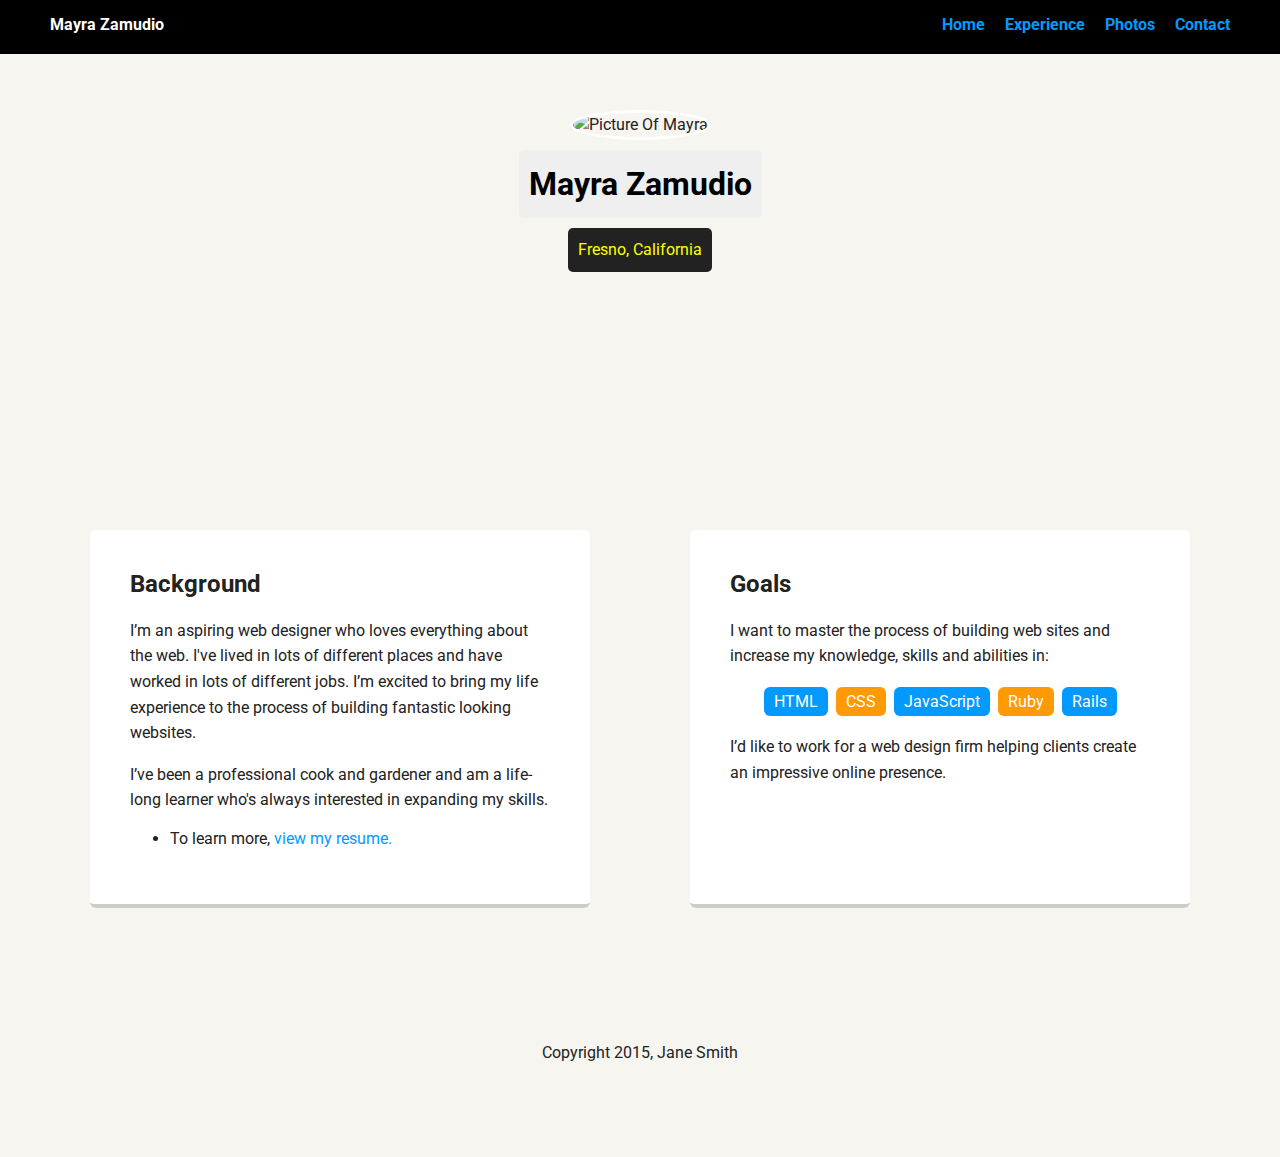
==== index.html @ 18f6efcb "Inital commit" ====
<!doctype html>
<html lang="en">
<head>
  <meta charset="utf-8">
  <title>Mayra Zamudio's Profile</title>
  <meta name="viewport" content="width=device-width, initial-scale=1.0">
  <link rel="stylesheet" href="styles.css">
  <link href="https://fonts.googleapis.com/css?family=Muli%7CRoboto:400,300,500,700,900" rel="stylesheet"></head>
  <body>

    <div class="main-nav">
        <ul class="nav">
          <li class="name">Mayra Zamudio</li>
          <li><a href="#">Home</a></li>
          <li><a href="resume.html" target="_blank">Experience</a></li>
          <li><a href="#">Photos</a></li>
          <li><a href="#">Contact</a></li>
        </ul>
    </div>

    <header>
      <img src="http://scontent-sea1-1.cdninstagram.com/t51.2885-15/s480x480/e35/17438819_1229777093805897_2363593040691462144_n.jpg?ig_cache_key=MTQ4MDk2MDQyNjUwOTQ3Njc0MA%3D%3D.2" alt="Picture Of Mayra" class="profile-image">
      <h1 class="tag name">Mayra Zamudio</h1>
      <p class="tag location">Fresno, California</p>
    </header>

    <main class="flex">
      <div class="card">
        <h2>Background</h2>
        <p>I’m an aspiring web designer who loves everything about the web. I've lived in lots of different places and have worked in lots of different jobs. I’m excited to bring my life experience to the process of building fantastic looking websites.</p>
        <p>I’ve been a professional cook and gardener and am a life-long learner who's always interested in expanding my skills.</p>
        <ul>
          <li>To learn more, <a href="resume.html" target="_blank">view my resume.</a></li>
        </ul>
      </div> 

      <div class="card">
        <h2>Goals</h2>
        <p>I want to master the process of building web sites and increase my knowledge, skills and abilities in:</p>
        <ul class="skills">
          <li>HTML</li>
          <li>CSS</li>
          <li>JavaScript</li>
          <li>Ruby</li>
          <li>Rails</li>
        </ul>
        <p>I’d like to work for a web design firm helping clients create an impressive online presence.</p>
      </div> 

    </main>
    <footer>
      <ul>
        <li><a href="#" class="social twitter">Twitter</a></li>
        <li><a href="https://www.linkedin.com/feed/" target='_blank' class="social linkedin">LinkedIn</a></li>
        <li><a href="#" class="social github">Github</a></li>
      </ul>
      <p class="copyright">Copyright 2015, Jane Smith</p>
    </footer>
  </body>
  </html>
---- styles.css ----
/* Global Layout Set-up */
* { 
    box-sizing: border-box;
  }
    
  body {
    margin: 0;
    padding: 0;
    text-align: center;
    font-family: 'Roboto', sans-serif;
    color: #222;
    background: #f7f5f0;
  }
  /* Link Styles */
  
  a {
    text-decoration: none;
    color: #0499ff;
  }
  a:hover {
    color: #6633ff;
  }
  
  /* Section Styles */
  
  .main-nav {
    width: 100%;
    background: black;
    min-height: 30px;
    padding: 10px;
    position: fixed;
    text-align: center;
  }
  .nav {
    display: flex;
    justify-content: space-around;
    font-weight: 700;
    list-style-type: none;
    margin: 0 auto;
    padding: 0;
  }
  .nav .name {
    display: none;
  }
  .nav li {
    padding: 5px 10px 10px 10px;
  }
  .nav a {
    transition: all .5s;
  }
  .nav a:hover {
    color: white
  }
  
  header {
    text-align: center;
    background: url('http://downtownfresno.org/wp-content/uploads/city_fresno-large1.jpg') no-repeat top center ;    
    background-size: cover;
    overflow: hidden;
    padding-top: 60px;
  }
  header {
    line-height: 1.5;
  }
  header .profile-image {
    margin-top: 50px;
    width: 150px;
    height: 150px;
    border-radius: 50%;
    border: 3px solid white;
    transition: all .5s;
  }
  header .profile-image:hover {
    transform: scale(2.4) rotate(10deg);
  }
  .tag {
    background-color: #efefef;
    color: black;
    padding: 10px;
    border-radius: 5px;
    display: table;
    margin: 10px auto;
  } 
  .location {
    background-color: #222;
    color: yellow;
  }
  .card {
    margin: 30px;
    padding: 20px 40px 40px;
    max-width: 500px;
    text-align: left;
    background: #fff;
    border-bottom: 4px solid #ccc;
    border-radius: 6px;
  }
  .card:hover {
    border-color: #ff99ff;
  }
  
  ul.skills {
    padding: 0;
    text-align: center;
  }
  
  .skills li {
    border-radius: 6px;
    display: inline-block;
    background: #ff9904;
    color: white;
    padding: 5px 10px;
    margin: 2px;
  }
  
  .skills li:nth-child(odd) {
    background: #0399ff;
  }
  
  footer {
    width: 100%;
    min-height: 30px;
    padding: 20px 0 40px 20px;
  }
  
  footer .copyright {
    top: -8px;
    margin-right: 20px;
    font-size: .75em;
  }
  
  footer ul {
    list-style-type: none;
    margin: 0;
    padding: 0;
  }
  
  footer ul li {
    display: inline-block;
  }
  
  a.social {
    display: inline-block;
    text-indent: -9999px;
    margin-left: 5px;
    width: 30px;
    height: 30px;
    background-size: 30px 30px;
    opacity: .5;
    transition: all .25s;
  }
  a.twitter {
    background-image: url(images/twitter.svg);
  }
  a.linkedin {
    background-image: url(images/linkedin.svg);
  }
  a.github {
    background-image: url(images/github.svg);
  }
  a.social:hover {
    opacity: 1;
  }
  .clearfix {
    clear: both;
  }
  
  /* Styles for larger screens */
  @media screen and (min-width: 720px) {
    
    .flex {
        display: flex;
        max-width: 1200px;
        justify-content: space-around;
        margin: 0 auto;
    }
  
    header {
      min-height: 450px;
    }
  
    .nav {
      max-width: 1200px;
    }
  
    .nav .name {
      display: block;
      margin-right: auto;
      color: white;
    }
  
    main {
      padding-top: 50px;
    }
  
    main p {
      line-height: 1.6em;
    }
  
    footer {
      font-size: 1.3em;
      max-width: 1200px;
      margin: 40px auto;
    }
  
  }
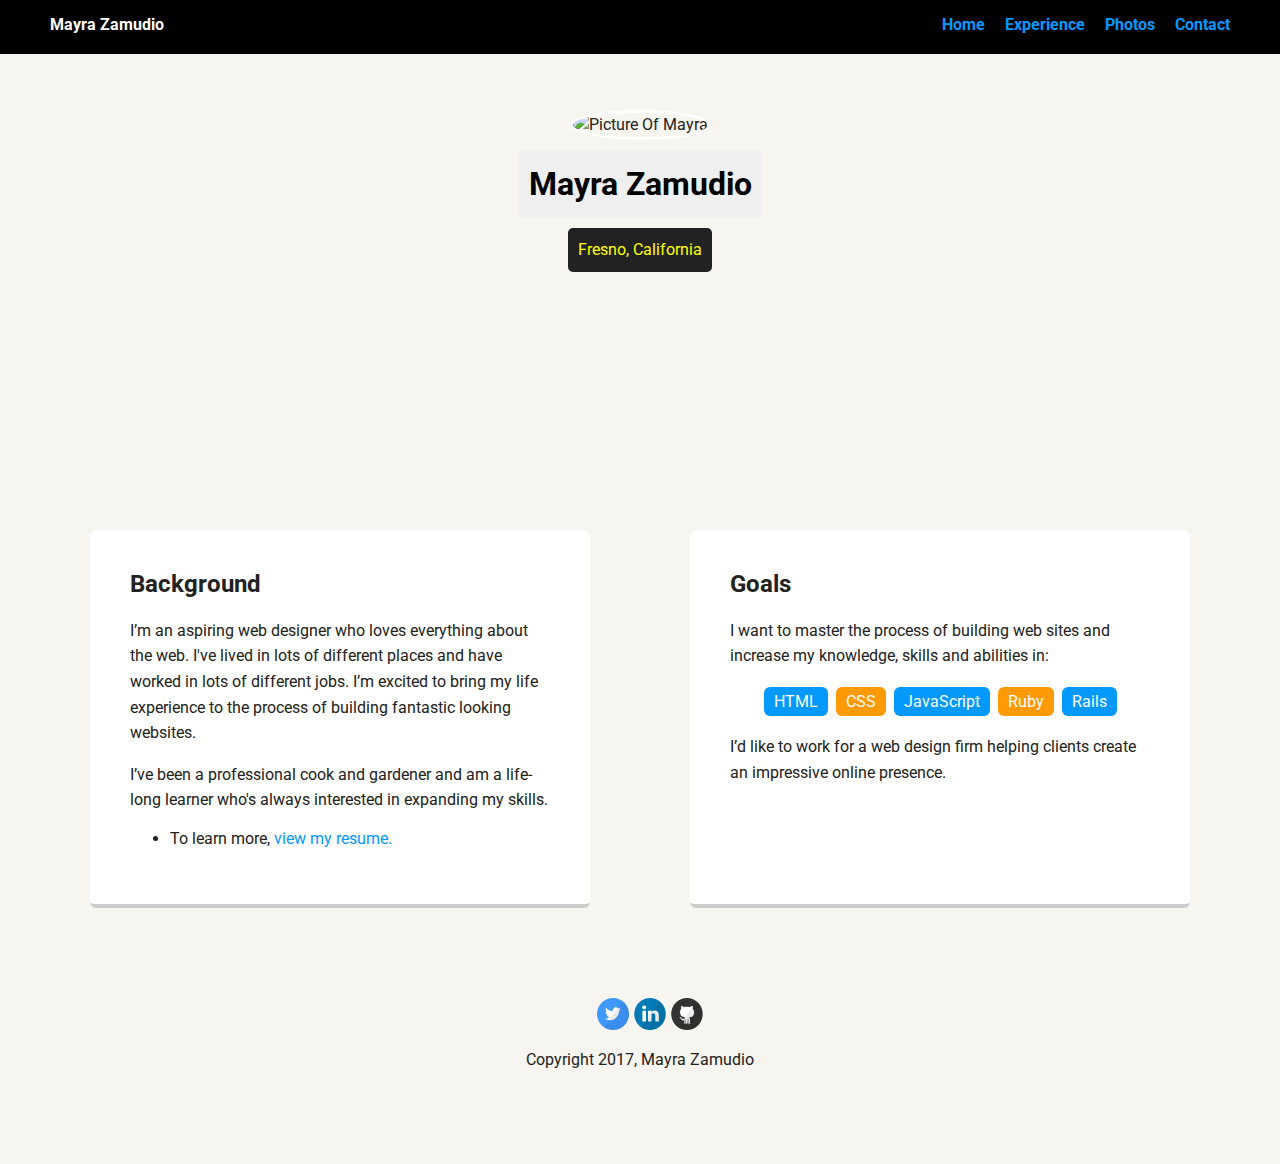
==== commit eb89da88: "Added SVG Icons" ====
--- a/index.html
+++ b/index.html
@@ -50,11 +50,11 @@
     </main>
     <footer>
       <ul>
-        <li><a href="#" class="social twitter">Twitter</a></li>
-        <li><a href="https://www.linkedin.com/feed/" target='_blank' class="social linkedin">LinkedIn</a></li>
-        <li><a href="#" class="social github">Github</a></li>
+        <li><a href="#"><i class="svg-icon twitter"></i></a></li>
+        <li><a href="https://www.linkedin.com/in/mayra-zamudio-b535ab101/" target='_blank'><i class="svg-icon linkedin"></i></a></li>
+        <li><a href="https://github.com/MayZamudio" target="_blank"><i class="svg-icon github"></i></a></li>
       </ul>
-      <p class="copyright">Copyright 2015, Jane Smith</p>
+      <p class="copyright">Copyright 2017, Mayra Zamudio</p>
     </footer>
   </body>
   </html>
--- a/styles.css
+++ b/styles.css
@@ -204,4 +204,49 @@
   
   }
   
-  +/* Literal.Number.Integer.Long */
+.svg-icon {
+  width: 32px;
+  height: 32px;
+  display: inline-block;
+  background-size: contain;
+}
+.svg-icon.dribbble {
+  background-image: url([data-uri]);
+}
+.svg-icon.email {
+  background-image: url([data-uri]);
+}
+.svg-icon.facebook {
+  background-image: url([data-uri]);
+}
+.svg-icon.flickr {
+  background-image: url([data-uri]);
+}
+.svg-icon.github {
+  background-image: url([data-uri]);
+}
+.svg-icon.instagram {
+  background-image: url([data-uri]);
+}
+.svg-icon.linkedin {
+  background-image: url([data-uri]);
+}
+.svg-icon.pinterest {
+  background-image: url([data-uri]);
+}
+.svg-icon.rss {
+  background-image: url([data-uri]);
+}
+.svg-icon.stackoverflow {
+  background-image: url([data-uri]);
+}
+.svg-icon.twitter {
+  background-image: url([data-uri]);
+}
+.svg-icon.myanimelist {
+  background-image: url([data-uri]);
+}
+.svg-icon.deviantart {
+  background-image: url([data-uri]);
+}